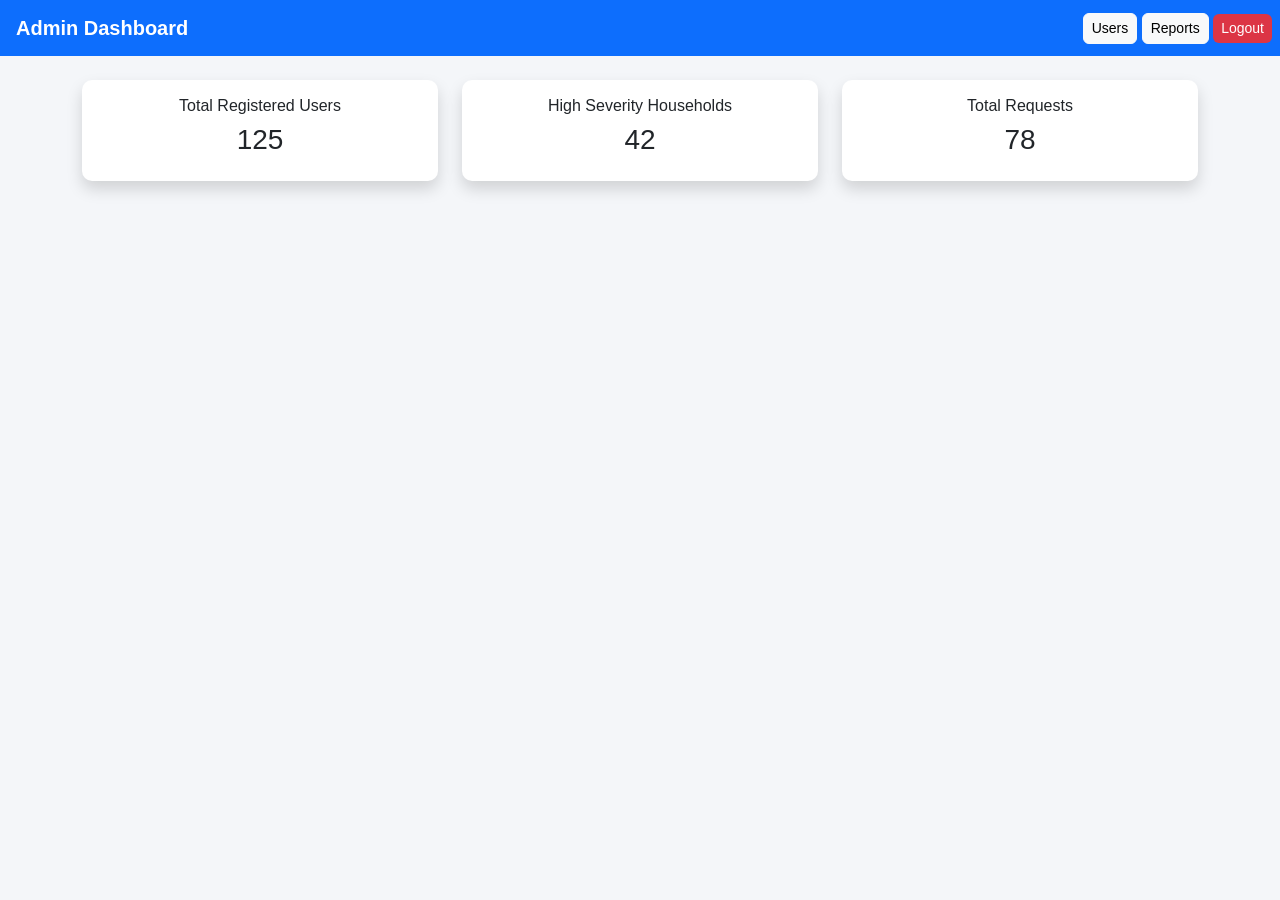
==== admin_dashboard.html @ 3f1c2cdd "Add admin dashboard page with fake data" ====
<!DOCTYPE html>
<html lang="en">
<head>
    <meta charset="UTF-8">
    <meta name="viewport" content="width=device-width, initial-scale=1.0">
    <title>Admin Dashboard</title>
    <link href="https://cdn.jsdelivr.net/npm/bootstrap@5.3.8/dist/css/bootstrap.min.css" rel="stylesheet" integrity="sha384-sRIl4kxILFvY47J16cr9ZwB07vP4J8+LH7qKQnuqkuIAvNWLzeN8tE5YBujZqJLB" crossorigin="anonymous">
    <link rel="stylesheet" href="css/style.css">
</head>
<body>

<nav class="navbar navbar-dark bg-primary p-2">
<span class="navbar-brand ms-2">Admin Dashboard</span>
<div>
<a href="users.html" class="btn btn-light btn-sm">Users</a>
<a href="reports.html" class="btn btn-light btn-sm">Reports</a>
<a href="admin_login.html" class="btn btn-danger btn-sm">Logout</a>
</div>
</nav>

<div class="container mt-4">
<div class="row">

<div class="col-md-4">
<div class="card p-3 text-center shadow">
<h6>Total Registered Users</h6>
<h3>125</h3>
</div>
</div>

<div class="col-md-4">
<div class="card p-3 text-center shadow">
<h6>High Severity Households</h6>
<h3>42</h3>
</div>
</div>

<div class="col-md-4">
<div class="card p-3 text-center shadow">
<h6>Total Requests</h6>
<h3>78</h3>
</div>
</div>

</div>
</div>

<script src="https://cdn.jsdelivr.net/npm/bootstrap@5.3.8/dist/js/bootstrap.bundle.min.js" integrity="sha384-FKyoEForCGlyvwx9Hj09JcYn3nv7wiPVlz7YYwJrWVcXK/BmnVDxM+D2scQbITxI" crossorigin="anonymous"></script>
</body>
</html>
---- css/style.css ----
:root {
  --primary-color: #0d6efd;
  --primary-dark: #0b5ed7;
}


/* ===============================
   GLOBAL STYLES
================================ */
body {
  background-color: #f4f6f9;
  font-family: "Segoe UI", Arial, sans-serif;
  color: #333;
}

/* ===============================
   NAVBAR
================================ */
.navbar {
  background-color: var(--primary-color) !important;
}


.navbar-brand {
  font-weight: 600;
}

/* ===============================
   PAGE TITLES
================================ */
.page-title {
  font-size: 22px;
  font-weight: 600;
  margin-bottom: 20px;
}

/* ===============================
   CARDS / CONTAINERS
================================ */

.auth-card-login {
  width: 380px;
}

.auth-card-register {
  width: 420px;
}

.card,
.content-card {
  background-color: #ffffff;
  border-radius: 10px;
  border: none;
  padding: 20px;
  box-shadow: 0 4px 12px rgba(0, 0, 0, 0.08);
}

.content-card {
  margin-top: 10px;
}

/* ===============================
   BUTTONS
================================ */
.btn {
  border-radius: 6px;
}

.btn-primary {
  background-color: var(--primary-color);
  border: none;
}

.btn-primary:hover {
  background-color: var(--primary-dark);
}

.btn-warning {
  color: #000;
}

.btn-danger {
  border: none;
}

/* action buttons spacing */
.action-btns .btn {
  margin-right: 5px;
}

/* ===============================
   FORMS
================================ */
.form-control {
  border-radius: 6px;
  padding: 10px;
}

.form-control:focus {
  box-shadow: none;
  border-color: var(--primary-color);
}

label {
  font-weight: 500;
  margin-bottom: 5px;
}

/* ===============================
   TABLES
================================ */
.table {
  margin-top: 10px;
  background-color: #ffffff;
}

.table th {
  background-color: var(--primary-color);
  color: #ffffff;
  text-align: center;
  vertical-align: middle;
}

.table td {
  vertical-align: middle;
  text-align: center;
}

/* striped rows softer */
.table-striped tbody tr:nth-of-type(odd) {
  background-color: #f8f9fa;
}

/* ===============================
   BADGES (STATUS / SEVERITY)
================================ */
.badge {
  padding: 6px 10px;
  font-size: 13px;
  border-radius: 8px;
}


/* ===============================
   SPACING HELPERS
================================ */
.mt-4 {
  margin-top: 1.5rem !important;
}

.mb-3 {
  margin-bottom: 1rem !important;
}
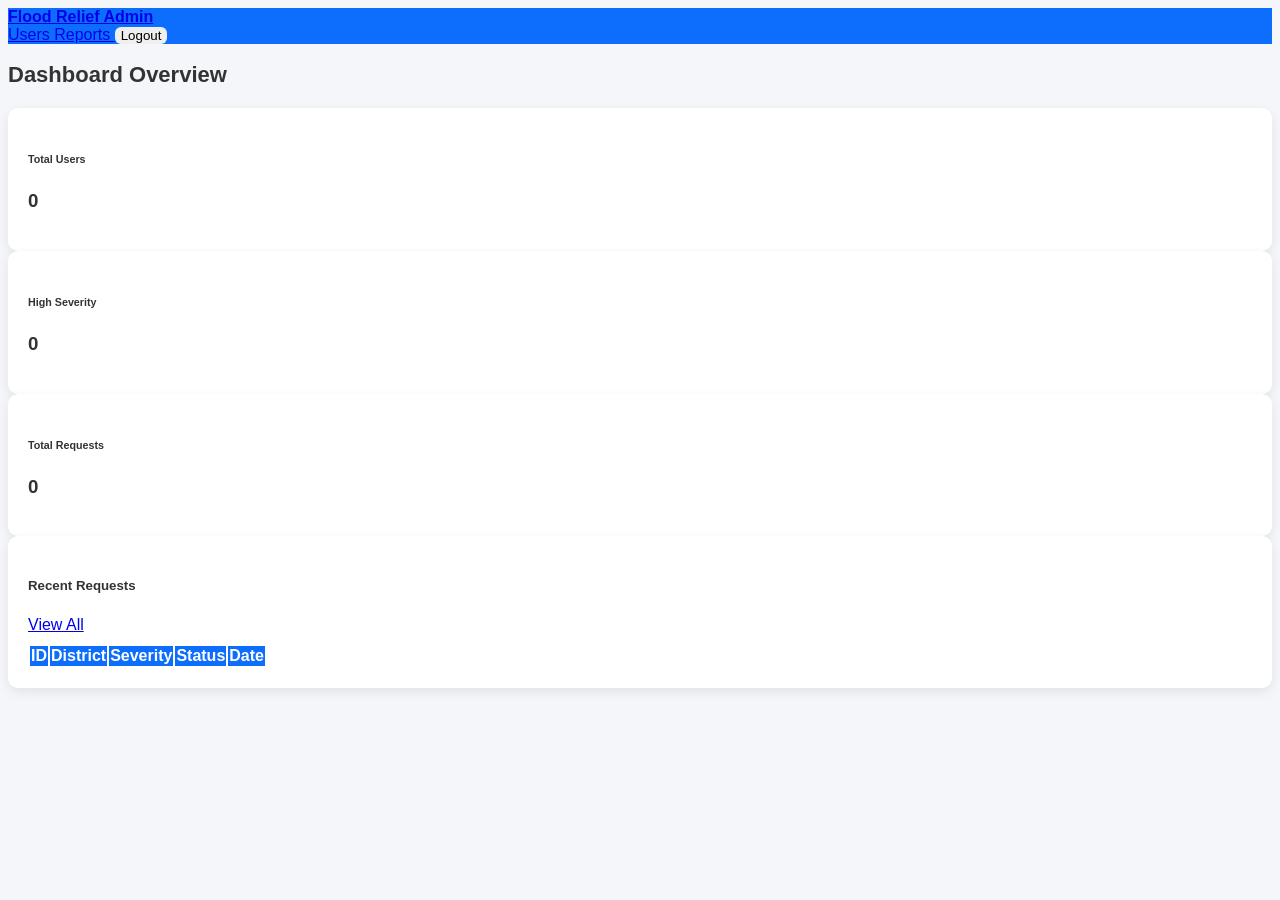
==== commit d08af2ef: "Add updated admin dashboard page" ====
--- a/admin_dashboard.html
+++ b/admin_dashboard.html
@@ -1,50 +1,108 @@
 <!DOCTYPE html>
 <html lang="en">
+
 <head>
     <meta charset="UTF-8">
     <meta name="viewport" content="width=device-width, initial-scale=1.0">
-    <title>Admin Dashboard</title>
-    <link href="https://cdn.jsdelivr.net/npm/bootstrap@5.3.8/dist/css/bootstrap.min.css" rel="stylesheet" integrity="sha384-sRIl4kxILFvY47J16cr9ZwB07vP4J8+LH7qKQnuqkuIAvNWLzeN8tE5YBujZqJLB" crossorigin="anonymous">
+    <title>Flood Relief System - Admin Dashboard</title>
     <link rel="stylesheet" href="css/style.css">
+    <link rel="stylesheet" href="css/pages.css">
 </head>
+
 <body>
+    <nav class="navbar navbar-expand-lg navbar-dark px-4 py-3">
+        <a class="navbar-brand d-flex align-items-center gap-2" href="#">
+            <i class="bi bi-shield-check fs-4"></i>
+            <span>Flood Relief Admin</span>
+        </a>
+        <div class="ms-auto d-flex gap-3">
+            <a href="users.html" class="btn btn-outline-light d-flex align-items-center gap-2">
+                <i class="bi bi-people"></i> Users
+            </a>
+            <a href="reports.html" class="btn btn-outline-light d-flex align-items-center gap-2">
+                <i class="bi bi-file-earmark-bar-graph"></i> Reports
+            </a>
+            <button onclick="logout()" class="btn btn-danger d-flex align-items-center gap-2">
+                <i class="bi bi-box-arrow-right"></i> Logout
+            </button>
+        </div>
+    </nav>
 
-<nav class="navbar navbar-dark bg-primary p-2">
-<span class="navbar-brand ms-2">Admin Dashboard</span>
-<div>
-<a href="users.html" class="btn btn-light btn-sm">Users</a>
-<a href="reports.html" class="btn btn-light btn-sm">Reports</a>
-<a href="admin_login.html" class="btn btn-danger btn-sm">Logout</a>
-</div>
-</nav>
+    <div class="container-fluid px-4 py-4">
+        <h2 class="page-title mb-4">Dashboard Overview</h2>
 
-<div class="container mt-4">
-<div class="row">
+        <div class="row g-4 mb-5">
+            <div class="col-md-4">
+                <div class="card stat-card p-4 h-100 border-0 shadow-sm">
+                    <div class="d-flex justify-content-between align-items-center">
+                        <div>
+                            <h6 class="text-muted text-uppercase mb-2">Total Users</h6>
+                            <h3 id="stat-total-users" class="display-5 fw-bold mb-0">0</h3>
+                        </div>
+                        <div class="icon-box bg-primary bg-opacity-10 text-primary rounded-circle p-3">
+                            <i class="bi bi-people-fill fs-3"></i>
+                        </div>
+                    </div>
+                </div>
+            </div>
 
-<div class="col-md-4">
-<div class="card p-3 text-center shadow">
-<h6>Total Registered Users</h6>
-<h3>125</h3>
-</div>
-</div>
+            <div class="col-md-4">
+                <div class="card stat-card p-4 h-100 border-0 shadow-sm">
+                    <div class="d-flex justify-content-between align-items-center">
+                        <div>
+                            <h6 class="text-muted text-uppercase mb-2">High Severity</h6>
+                            <h3 id="stat-high-severity" class="display-5 fw-bold mb-0 text-danger">0</h3>
+                        </div>
+                        <div class="icon-box bg-danger bg-opacity-10 text-danger rounded-circle p-3">
+                            <i class="bi bi-exclamation-triangle-fill fs-3"></i>
+                        </div>
+                    </div>
+                </div>
+            </div>
 
-<div class="col-md-4">
-<div class="card p-3 text-center shadow">
-<h6>High Severity Households</h6>
-<h3>42</h3>
-</div>
-</div>
+            <div class="col-md-4">
+                <div class="card stat-card p-4 h-100 border-0 shadow-sm">
+                    <div class="d-flex justify-content-between align-items-center">
+                        <div>
+                            <h6 class="text-muted text-uppercase mb-2">Total Requests</h6>
+                            <h3 id="stat-total-requests" class="display-5 fw-bold mb-0 text-success">0</h3>
+                        </div>
+                        <div class="icon-box bg-success bg-opacity-10 text-success rounded-circle p-3">
+                            <i class="bi bi-inbox-fill fs-3"></i>
+                        </div>
+                    </div>
+                </div>
+            </div>
+        </div>
 
-<div class="col-md-4">
-<div class="card p-3 text-center shadow">
-<h6>Total Requests</h6>
-<h3>78</h3>
-</div>
-</div>
+        <div class="card border-0 shadow-sm p-4">
+            <div class="d-flex justify-content-between align-items-center mb-4">
+                <h5 class="fw-bold m-0"><i class="bi bi-clock-history me-2"></i>Recent Requests</h5>
+                <a href="reports.html" class="btn btn-sm btn-link text-decoration-none">View All</a>
+            </div>
+            <div class="table-responsive">
+                <table class="table table-hover align-middle">
+                    <thead class="bg-light">
+                        <tr>
+                            <th>ID</th>
+                            <th>District</th>
+                            <th>Severity</th>
+                            <th>Status</th>
+                            <th>Date</th>
+                        </tr>
+                    </thead>
+                    <tbody id="admin-recent-requests-body">
+                    </tbody>
+                </table>
+            </div>
+        </div>
+    </div>
 
-</div>
-</div>
+    <script src="js/common.js"></script>
+    <script src="js/admin.js"></script>
+    <script>
+        document.addEventListener("DOMContentLoaded", loadAdminDashboard);
+    </script>
+</body>
 
-<script src="https://cdn.jsdelivr.net/npm/bootstrap@5.3.8/dist/js/bootstrap.bundle.min.js" integrity="sha384-FKyoEForCGlyvwx9Hj09JcYn3nv7wiPVlz7YYwJrWVcXK/BmnVDxM+D2scQbITxI" crossorigin="anonymous"></script>
-</body>
-</html>
+</html>
--- a/css/style.css
+++ b/css/style.css
@@ -4,18 +4,18 @@
 }
 
 
-/* ===============================
+/* 
    GLOBAL STYLES
-================================ */
+ */
 body {
   background-color: #f4f6f9;
   font-family: "Segoe UI", Arial, sans-serif;
   color: #333;
 }
 
-/* ===============================
+/* 
    NAVBAR
-================================ */
+ */
 .navbar {
   background-color: var(--primary-color) !important;
 }
@@ -25,9 +25,9 @@
   font-weight: 600;
 }
 
-/* ===============================
+/* 
    PAGE TITLES
-================================ */
+ */
 .page-title {
   font-size: 22px;
   font-weight: 600;
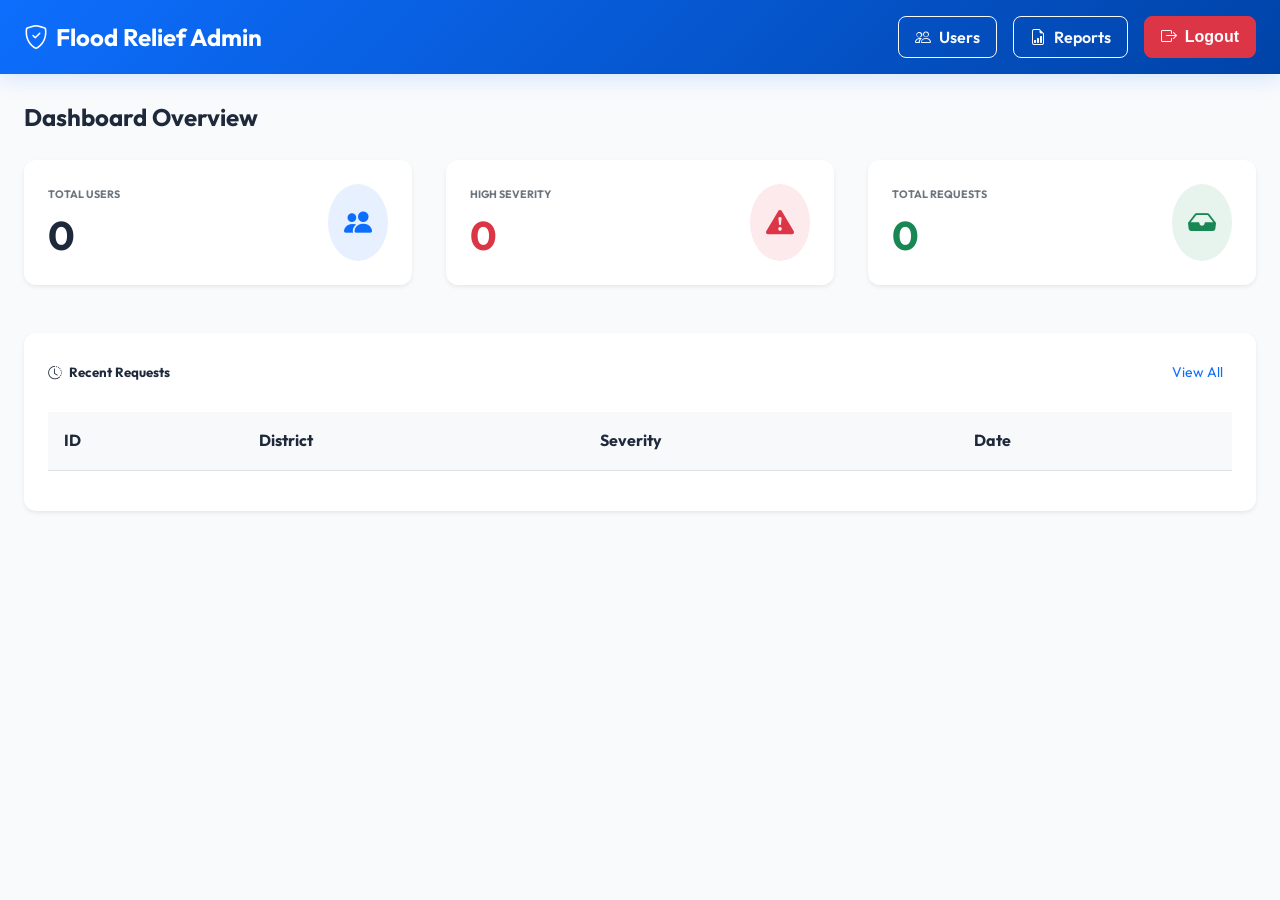
==== commit 47149e69: "Update admin_dashboard.html" ====
--- a/admin_dashboard.html
+++ b/admin_dashboard.html
@@ -87,7 +87,6 @@
                             <th>ID</th>
                             <th>District</th>
                             <th>Severity</th>
-                            <th>Status</th>
                             <th>Date</th>
                         </tr>
                     </thead>
@@ -105,4 +104,4 @@
     </script>
 </body>
 
-</html>+</html>
--- a/css/pages.css
+++ b/css/pages.css
@@ -0,0 +1,64 @@
+/* ========== AUTH PAGES ========== */
+
+.auth-card-login {
+    max-width: 400px;
+    width: 100%;
+}
+
+.auth-card-register {
+    max-width: 480px;
+    width: 100%;
+}
+
+/* ========== DASHBOARD PAGES ========== */
+
+.stat-card {
+    border-left: 5px solid transparent;
+}
+
+.stat-card:hover {
+    box-shadow: 0 10px 20px rgba(0, 0, 0, 0.1);
+}
+
+.hover-card:hover {
+    transform: translateY(-5px);
+    box-shadow: 0 12px 24px rgba(0, 0, 0, 0.12);
+}
+
+/* ========== CONTENT PAGES ========== */
+
+.content-card {
+    background: var(--card-bg);
+    border-radius: var(--border-radius);
+    padding: 1.5rem;
+    box-shadow: var(--glass-shadow);
+    margin-bottom: 1.5rem;
+}
+
+.page-title {
+    font-weight: 700;
+    color: var(--text-dark);
+}
+
+.action-btns {
+    display: flex;
+    gap: 0.5rem;
+}
+
+/* ========== PAGE TRANSITION ========== */
+
+@keyframes fadeSlideUp {
+    from {
+        opacity: 0;
+        transform: translateY(15px);
+    }
+
+    to {
+        opacity: 1;
+        transform: translateY(0);
+    }
+}
+
+body {
+    animation: fadeSlideUp 0.4s ease-out;
+}
